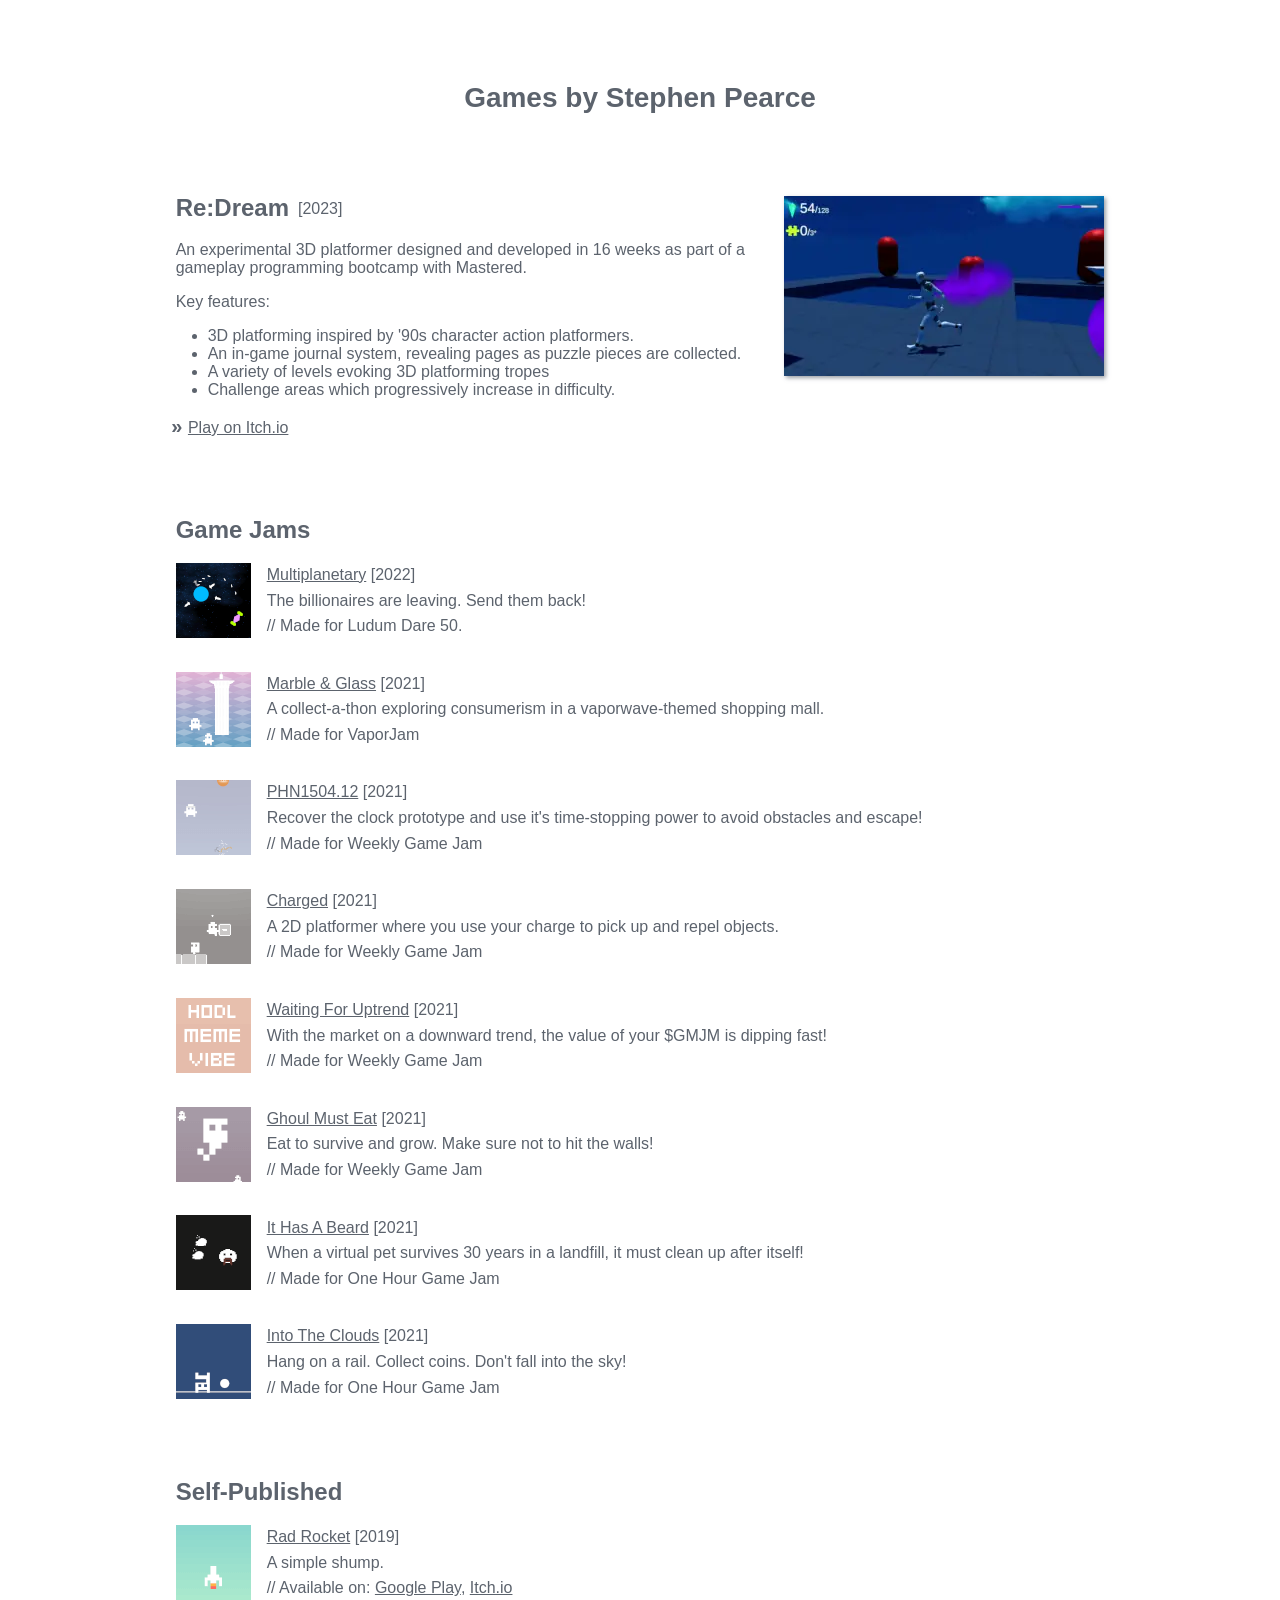
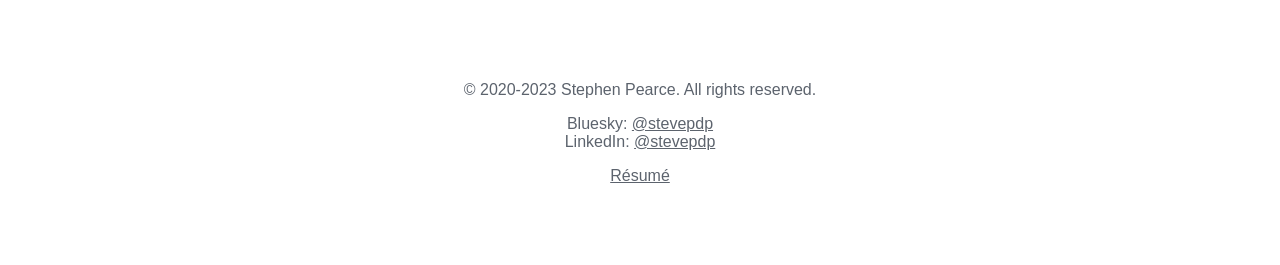
==== index.html @ ff485ddc "Add thumbnails to older works" ====
<!DOCTYPE html>
<html lang="en">
	<head>
		<meta charset="utf-8">
		<meta name="viewport" content="width=device-width, initial-scale=1">
		<link rel="canonical" href="https://stevepdp.dev">
		<title>Games by Stephen Pearce</title>
		<meta name="author" content="Stephen Pearce">
		<meta name="description" content="Featuring game projects and links to further information.">
		<link rel="related" type="application/atom+xml" title="Games by Stephen Pearce: Commits" href="https://github.com/stevepdp/stevepdp.github.io/commits.atom">
		<link rel="stylesheet" type="text/css" href="assets/css/style.css">
		<!-- Open Graph -->
		<meta property="og:site_name" content="Games by Stephen Pearce">
		<meta property="og:url" content="https://stevepdp.dev">
		<meta property="og:type" content="website">
		<meta property="og:title" content="Games by Stephen Pearce">
		<meta property="og:description" content="Featuring game projects and links to further information.">
	</head>
	<body>
		<!-- Header -->
		<header class="headline">
			<h1><a href="/">Games by Stephen Pearce</a></h1>
		</header>
		<!-- Recents / Highlights -->
		<article class="game">
			<div class="description">
				<div class="left">
					<div class="inner">
						<header class="header">
							<h1><a href="https://stevepdp.itch.io/re-dream" rel="me nofollow noopener noreferer" target="_blank">Re:Dream</a></h1><span class="release">2023</span>
						</header>
						<p>An experimental 3D platformer designed and developed in 16 weeks as part of a gameplay programming bootcamp with Mastered.</p>
						<p>Key features:</p>
						<ul class="features">
							<li>3D platforming inspired by '90s character action platformers.</li>
							<li>An in-game journal system, revealing pages as puzzle pieces are collected.</li>
							<li>A variety of levels evoking 3D platforming tropes</li>
							<li>Challenge areas which progressively increase in difficulty.</li>
						</ul>
						<ul class="ctas">
							<li><a href="https://stevepdp.itch.io/re-dream" rel="me nofollow noopener noreferer" target="_blank">Play on Itch.io</a></li>
						</ul>
					</div>
				</div>
				<div class="right">
					<a href="https://stevepdp.itch.io/re-dream" rel="me nofollow noopener noreferer" target="_blank" title="Play on Itch.io">
						<picture>
							<source srcset="assets/img/re-dream/re-dream-1-640x360.webp" type="image/webp" media="(min-width: 1600px)">
							<source srcset="assets/img/re-dream/re-dream-1-320x180.webp" type="image/webp">
							<img class="media" src="assets/img/re-dream/marble-and-glass-1-320x180.webp" alt="A screenshot from the game Re:Dream. The screenshot shows the avatar in a challenge area battling enemies and avoiding pits.">
						</picture>
					</a>
				</div>
			</div>
		</article>
		<!-- Works: Game Jams -->
		<section class="work">
			<header class="header">
				<h1>Game Jams</h1>
			</header>
			<div class="inner">
				<ul class="works">
					<li style="background-image:url('img/multiplanetary-thumb.png');">
						<a href="https://stevepdp.itch.io/multiplanetary" rel="nofollow noopener noreferer" target="_blank">Multiplanetary</a> [2022]
						<br>
						The billionaires are leaving. Send them back!
						<br>
						<span class="infos">Made for Ludum Dare 50</span>.
					</li>
					<li style="background-image:url('img/marbleandglass-thumb.png');">
						<a href="https://stevepdp.itch.io/marble-and-glass" rel="nofollow noopener noreferer" target="_blank">Marble &amp; Glass</a> [2021]
						<br>
						A collect-a-thon exploring consumerism in a vaporwave-themed shopping mall.
						<br>
						<span class="infos">Made for VaporJam</span>
					</li>
					<li style="background-image:url('img/phn150412-thumb.png');">
						<a href="https://stevepdp.itch.io/phn1504.12" rel="nofollow noopener noreferer" target="_blank">PHN1504.12</a> [2021]
						<br>
						Recover the clock prototype and use it's time-stopping power to avoid obstacles and escape!
						<br>
						<span class="infos">Made for Weekly Game Jam</span>
					</li>
					<li style="background-image:url('img/charged-thumb.png');">
						<a href="https://stevepdp.itch.io/charged" rel="nofollow noopener noreferer" target="_blank">Charged</a> [2021]
						<br>
						A 2D platformer where you use your charge to pick up and repel objects.
						<br>
						<span class="infos">Made for Weekly Game Jam</span>
					</li>
					<li style="background-image:url('img/waitingforuptrend-thumb.png');">
						<a href="https://stevepdp.itch.io/waiting-for-uptrend" rel="nofollow noopener noreferer" target="_blank">Waiting For Uptrend</a> [2021]
						<br>
						With the market on a downward trend, the value of your $GMJM is dipping fast!
						<br>
						<span class="infos">Made for Weekly Game Jam</span>
					</li>
					<li style="background-image:url('img/ghoulmusteat-thumb.png');">
						<a href="https://stevepdp.itch.io/ghoul-must-eat" rel="nofollow noopener noreferer" target="_blank">Ghoul Must Eat</a> [2021]
						<br>
						Eat to survive and grow. Make sure not to hit the walls!
						<br>
						<span class="infos">Made for Weekly Game Jam</span>
					</li>
					<li style="background-image:url('img/ithasabeard-thumb.png');">
						<a href="https://stevepdp.itch.io/it-has-a-beard" rel="nofollow noopener noreferer" target="_blank">It Has A Beard</a> [2021]
						<br>
						When a virtual pet survives 30 years in a landfill, it must clean up after itself!
						<br>
						<span class="infos">Made for One Hour Game Jam</span>
					</li>
					<li style="background-image:url('img/intotheclouds-thumb.png');">
						<a href="https://stevepdp.itch.io/into-the-clouds" rel="nofollow noopener noreferer" target="_blank">Into The Clouds</a> [2021]
						<br>
						Hang on a rail. Collect coins. Don't fall into the sky!
						<br>
						<span class="infos">Made for One Hour Game Jam</span>
					</li>
				</ul>
			</div>	
		</section>
		<!-- Works: Self Published -->
		<section class="work">
			<header class="header">
				<h1>Self-Published</h1>
			</header>
			<div class="inner">
				<ul class="works">
					<li style="background-image:url('img/radrocket-thumb.png');">
						<a href="https://stevepdp.itch.io/rad-rocket" rel="nofollow noreferer noopener" target="_blank">Rad Rocket</a> [2019]
						<br>
						A simple shump.
						<br>
						// Available on: <a href="https://play.google.com/store/apps/details?id=co.uk.stephenpearce.radrocket" rel="nofollow noreferer noopener" target="_blank">Google Play</a>, <a href="https://stevepdp.itch.io/rad-rocket">Itch.io</a>
					</li>
				</ul>
			</div>	
		</section>
		<!-- Footer -->
		<footer class="footer">
			<span class="copyright">&copy; 2020&dash;2023 Stephen Pearce. All rights reserved.</span>
			<ul class="socials">
				<li>Bluesky: <a href="https://bsky.app/profile/stevepdp.bsky.social" rel="me nofollow noreferer noopener" target="_blank">@stevepdp</a></li>
				<li>LinkedIn: <a href="https://linkedin.com/in/stevepdp" rel="me nofollow noreferer noopener" target="_blank">@stevepdp</a></li>
			</ul>
			<ul>
				<!-- <li><a href="/assets/press-kit/">Press Kit</a></li> -->
				<li><a href="assets/doc/résumé-stephen-pearce.pdf" target="_blank">Résumé</a></li>
			</ul>
		</footer>
	</body>
</html>
---- assets/css/style.css ----
@media only screen {

	* {
		box-sizing: border-box;
	}
	:root {
		--contrast: 255, 255, 255;
		--main: 92, 99, 109;
	}
	::selection {
		background: rgb(var(--main));
		color: rgb(var(--contrast));
	}
	::-moz-selection {
		background: rgb(var(--main));
		color: rgb(var(--contrast));
	}
	body {
		background: rgb(var(--contrast));
		color: rgb(var(--main));
		font-family: "Segoe UI", Tahoma, Geneva, Verdana, sans-serif;
		margin: 0;
		padding: 0 1em 5em 1em;
	}
	ul {
		list-style: none;
		padding: 0;
	}
	ul.features {
		list-style: disc;
		padding-left: 2em;
	}
	a {
		color: rgb(var(--main));
	}
	.headline {
		line-height: 1;
		margin: 0;
		position: relative;
	}
	.headline h1 {
		font-size: 1.25em;
		line-height: 1;
		margin: 1.25em 0;
	}
	.headline h1 a {
		text-decoration: none;
	}
	.game {
		margin: 1em 0 0 0;
	}
	.game + .game {
		margin-top: 2em;
	}
	.game .header {
		order: 1;
		position: relative;
	}
	.game .header h1 {
		display: inline-block;
		margin-top: 0;
	}
	.game .header h1,
	.work .header h1  {
		font-size: 1em;
		line-height: 1;
	}
	.header h1 a {
		text-decoration: none;
	}
	.release {
		margin-left: 1ch;
		position: relative;
		top: -2px;
	}
	.release:before {
		content: '[';
	}
	.release:after {
		content: ']';
	}
	.description {
		display: flex;
		flex-direction: column;
	}
	.left {
		margin-top: 1em;
		order: 2;
	}
	.right {
		justify-content: flex-end;
		order: 1;
	}
	.inner {
		font-size: .875em;
	}
	.inner > p {
		margin-top: 0;
	}
	.clear {
		clear: both;
		content: "";
		display: table;
	}
	.media {
		box-shadow: 2px 2px 4px rgba(var(--main), .6);
		display: block;
		height: auto;
		width: 100%;
	}
	.media:hover {
		text-decoration: none;
	}
	.media ~ .media {
		margin-top: .75em;
	}
	.video {
		max-width: 320px;
	}
	.ctas {
		margin-left: 2ch;
		margin-bottom: 0;
		padding-left: 0;
	}
	.ctas li {
		list-style: none;
	}
	.ctas li:before {
		content: "» ";
		font-size: 1.25em;
		font-weight: bold;
		margin-left: -2ch;
	}
	.work,
	.footer {
		border-top: rgb(var(--main)) 1px dashed;
		margin: 2em 0 1.25em;
	}
	.works li {
		background-repeat: no-repeat;
		background-position: left center;
		display: block;
		line-height: 1.6;
		padding-left: calc(75px + 1em);
	}
	.works li ~ li {
		margin-top: 2em;
	}	
	.links {
		padding-left: 0;
	}
	.links li {
		list-style: none;
	}
	.infos:before {
		color: rgb(var(--main));
		content: "// ";
	}
	.footer {
		font-size: .85em;
		margin-bottom: 0;
		padding-top: .85em;
	}
	.footer ul {
		list-style: none;
		margin: 1em 0 0;
		padding: 0;
	}
}

@media only screen and (prefers-color-scheme: dark) {

	:root {
		--contrast: 24, 26, 27;
		--main: 169, 161, 150;
	}
	img,
	video {
		filter: brightness(.85);
	}
	.media {
		box-shadow: none;
	}
}

@media only screen and (min-width: calc(320px + 1em)) {

	.media {
		margin: 0 auto;
		width: auto;
	}
	.game .header {
		text-align: center;
	}
}

@media only screen and (min-width: 640px) {

	.headline,
	.footer {
		text-align: center;
	}
	.game .header {
		text-align: left;
	}
	.game .header h1 {
		margin-bottom: .875em;	
	}
	.game {
		flex-direction: row;
	}
	.description {
		flex-direction: row;
	}
	.inner {
		padding-right: 2ch;
	}
	.left {
		order: 2;
		margin-top: 0;
		width: 100%;
	}
	.right {
		order: 3;
		max-width: 320px;
		width: 100%;
	}
	a:hover {
		background: rgb(var(--main));
		color: rgb(var(--contrast));
	}
}

@media only screen and (min-height: 720px) and (min-width: 1180px) {

	body {
		margin: 0 auto;
		max-width: calc(72ch + 320px);
	}
	.headline h1 {
		font-size: 1.75em;
		margin: 3em 0;
	}
	.game,
	.work {
		border-top: none;
		margin: 5em 0;
	}
	.game .header h1,
	.work .header h1 {
		font-size: 1.5em;
	}
	.game .release {
		font-size: 1em;
	}
	.inner {
		padding-right: 4ch;
	}
	.inner,
	.footer {
		font-size: 1em;
	}
	.footer {
		border: none;
		padding-top: 0;
	}
}

@media only screen and (min-height: 900px) and (min-width: 1600px) {

	body {
		max-width: calc(72ch + (1280px/2));
		padding: 0;
	}
	.headline h1 {
		font-size: 2.25em;
		margin: 4em 0;
	}
	.game .header h1,
	.work .header h1 {
		font-size: 1.75em;
	}
	.right {
		max-width: 100%;
	}
	.video {

		max-width: none;
	}
	.footer {
		margin: 6.75em 0;
	}
}
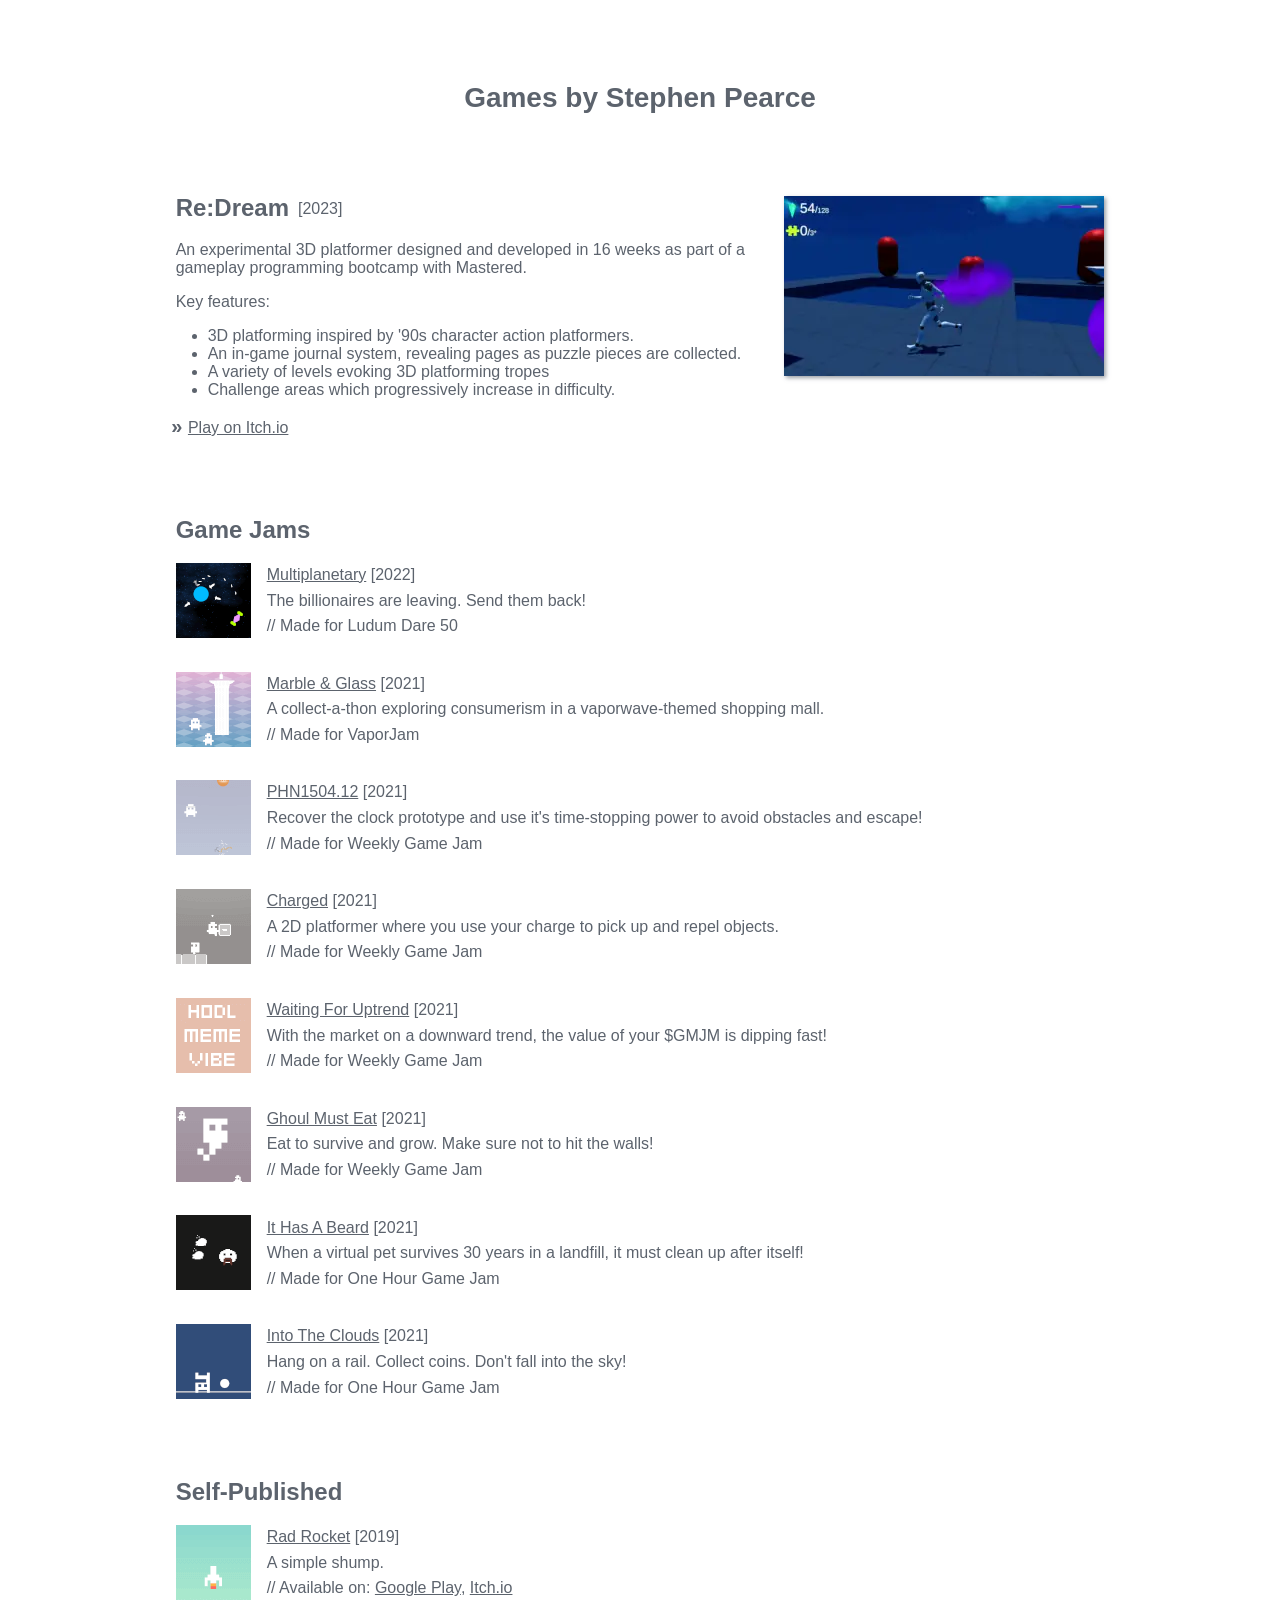
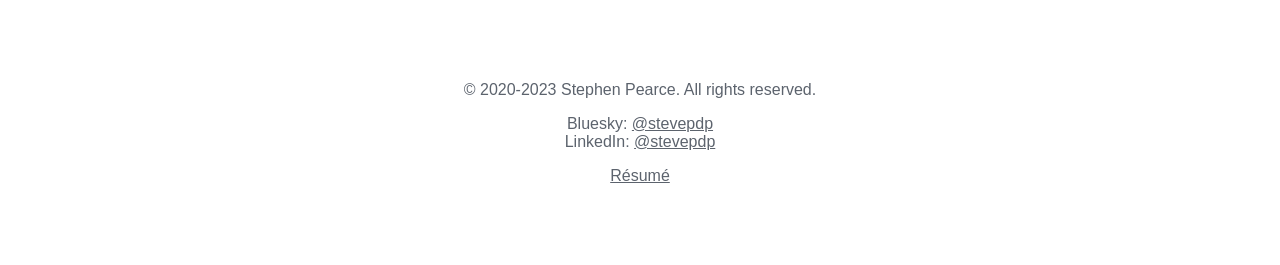
==== commit a96f13f7: "Minor inconsistancy removed and unused element removed" ====
--- a/index.html
+++ b/index.html
@@ -54,7 +54,7 @@
 			</div>
 		</article>
 		<!-- Works: Game Jams -->
-		<section class="work">
+		<section class="work" id="game-jams">
 			<header class="header">
 				<h1>Game Jams</h1>
 			</header>
@@ -65,7 +65,7 @@
 						<br>
 						The billionaires are leaving. Send them back!
 						<br>
-						<span class="infos">Made for Ludum Dare 50</span>.
+						<span class="infos">Made for Ludum Dare 50</span>
 					</li>
 					<li style="background-image:url('img/marbleandglass-thumb.png');">
 						<a href="https://stevepdp.itch.io/marble-and-glass" rel="nofollow noopener noreferer" target="_blank">Marble &amp; Glass</a> [2021]
@@ -120,7 +120,7 @@
 			</div>	
 		</section>
 		<!-- Works: Self Published -->
-		<section class="work">
+		<section class="work" id="self-published">
 			<header class="header">
 				<h1>Self-Published</h1>
 			</header>
@@ -144,7 +144,6 @@
 				<li>LinkedIn: <a href="https://linkedin.com/in/stevepdp" rel="me nofollow noreferer noopener" target="_blank">@stevepdp</a></li>
 			</ul>
 			<ul>
-				<!-- <li><a href="/assets/press-kit/">Press Kit</a></li> -->
 				<li><a href="assets/doc/résumé-stephen-pearce.pdf" target="_blank">Résumé</a></li>
 			</ul>
 		</footer>
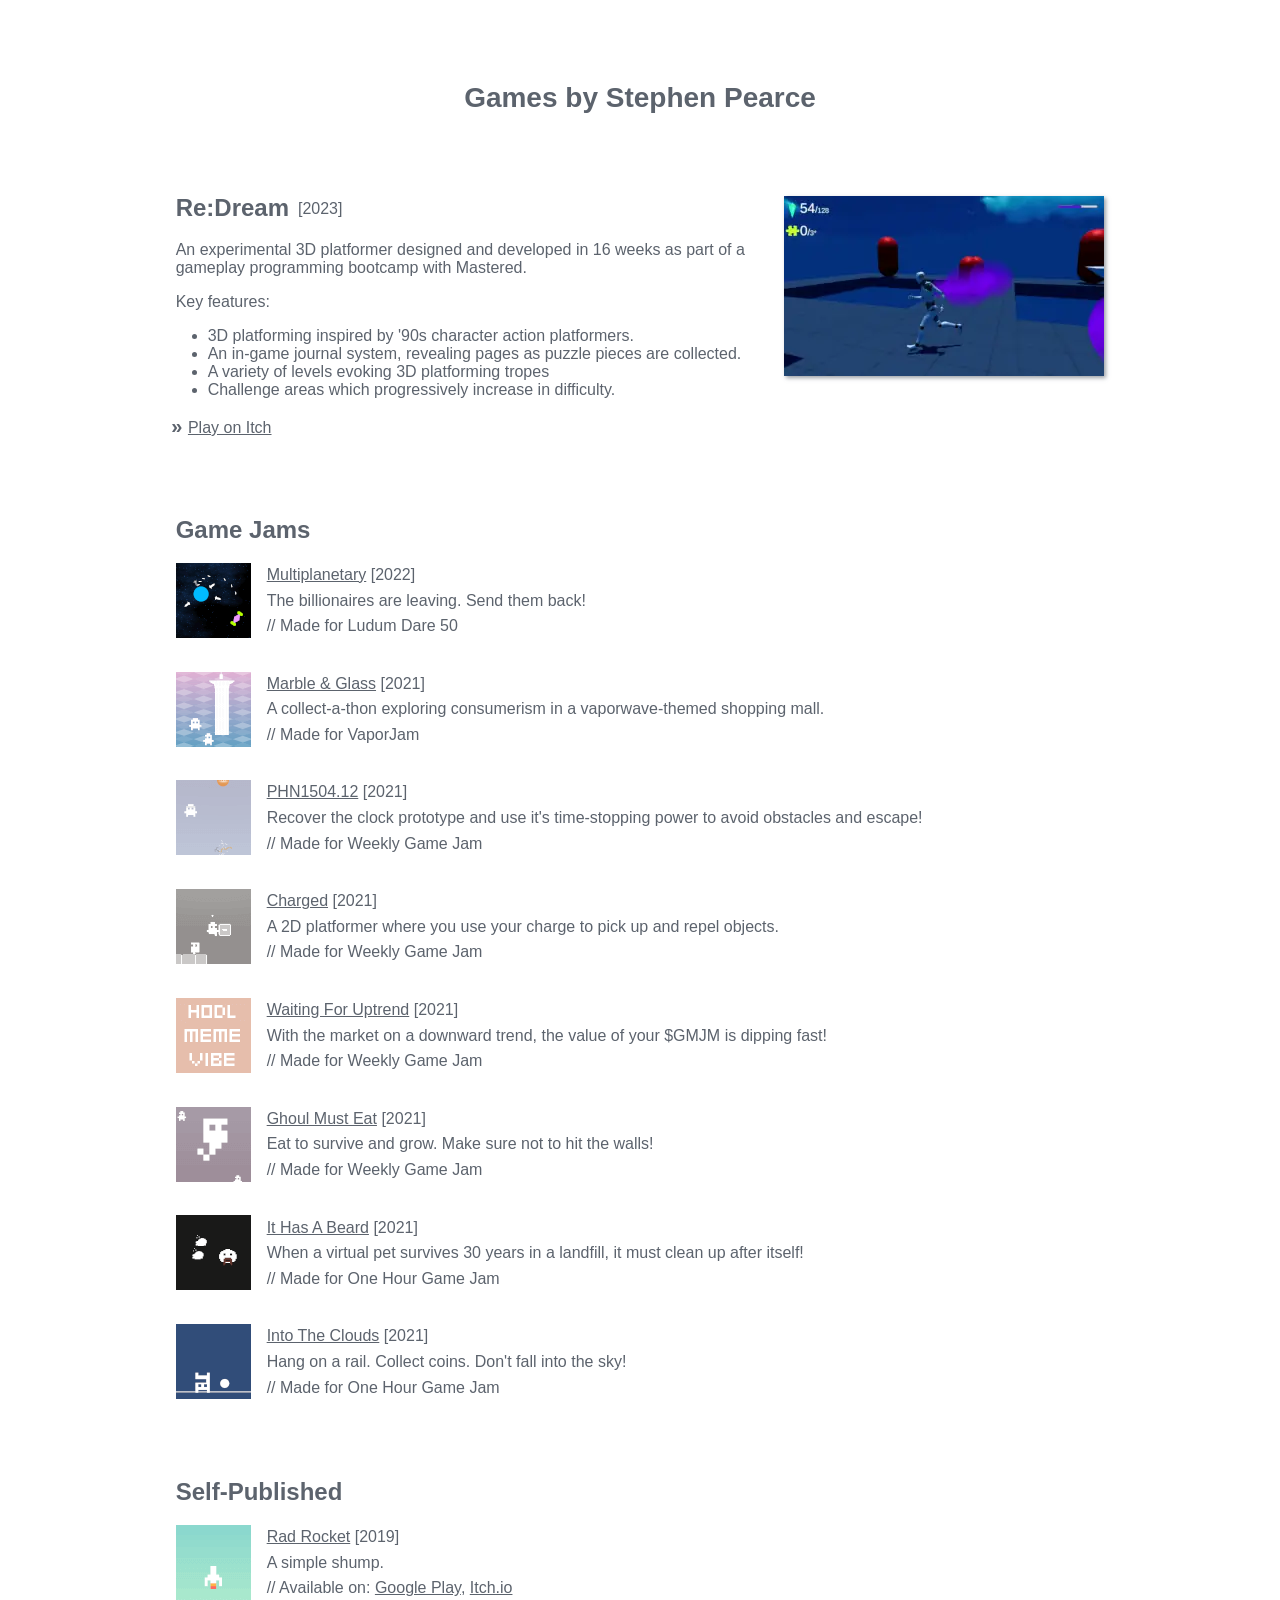
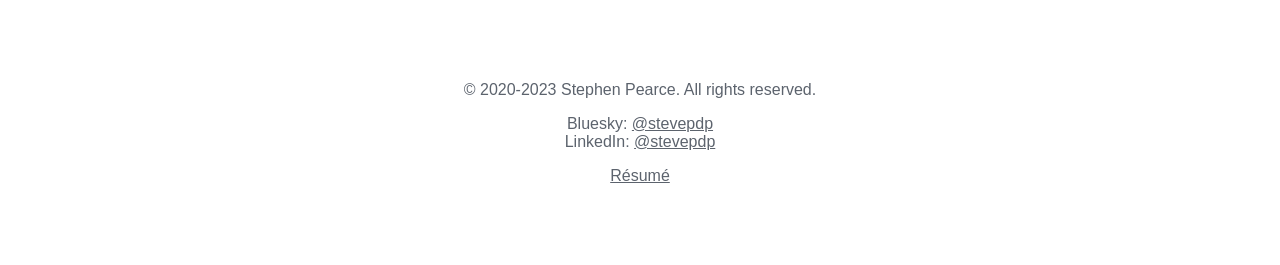
==== commit b643c476: "Add title tags to link elements" ====
--- a/index.html
+++ b/index.html
@@ -27,7 +27,7 @@
 				<div class="left">
 					<div class="inner">
 						<header class="header">
-							<h1><a href="https://stevepdp.itch.io/re-dream" rel="me nofollow noopener noreferer" target="_blank">Re:Dream</a></h1><span class="release">2023</span>
+							<h1><a href="https://stevepdp.itch.io/re-dream" rel="me nofollow noopener noreferer" target="_blank" title="Play on Itch">Re:Dream</a></h1><span class="release">2023</span>
 						</header>
 						<p>An experimental 3D platformer designed and developed in 16 weeks as part of a gameplay programming bootcamp with Mastered.</p>
 						<p>Key features:</p>
@@ -38,12 +38,12 @@
 							<li>Challenge areas which progressively increase in difficulty.</li>
 						</ul>
 						<ul class="ctas">
-							<li><a href="https://stevepdp.itch.io/re-dream" rel="me nofollow noopener noreferer" target="_blank">Play on Itch.io</a></li>
+							<li><a href="https://stevepdp.itch.io/re-dream" rel="me nofollow noopener noreferer" target="_blank">Play on Itch</a></li>
 						</ul>
 					</div>
 				</div>
 				<div class="right">
-					<a href="https://stevepdp.itch.io/re-dream" rel="me nofollow noopener noreferer" target="_blank" title="Play on Itch.io">
+					<a href="https://stevepdp.itch.io/re-dream" rel="me nofollow noopener noreferer" target="_blank" title="Play on Itch">
 						<picture>
 							<source srcset="assets/img/re-dream/re-dream-1-640x360.webp" type="image/webp" media="(min-width: 1600px)">
 							<source srcset="assets/img/re-dream/re-dream-1-320x180.webp" type="image/webp">
@@ -61,56 +61,56 @@
 			<div class="inner">
 				<ul class="works">
 					<li style="background-image:url('img/multiplanetary-thumb.png');">
-						<a href="https://stevepdp.itch.io/multiplanetary" rel="nofollow noopener noreferer" target="_blank">Multiplanetary</a> [2022]
+						<a href="https://stevepdp.itch.io/multiplanetary" rel="nofollow noopener noreferer" target="_blank" title="Play on Itch">Multiplanetary</a> [2022]
 						<br>
 						The billionaires are leaving. Send them back!
 						<br>
 						<span class="infos">Made for Ludum Dare 50</span>
 					</li>
 					<li style="background-image:url('img/marbleandglass-thumb.png');">
-						<a href="https://stevepdp.itch.io/marble-and-glass" rel="nofollow noopener noreferer" target="_blank">Marble &amp; Glass</a> [2021]
+						<a href="https://stevepdp.itch.io/marble-and-glass" rel="nofollow noopener noreferer" target="_blank" title="Play on Itch">Marble &amp; Glass</a> [2021]
 						<br>
 						A collect-a-thon exploring consumerism in a vaporwave-themed shopping mall.
 						<br>
 						<span class="infos">Made for VaporJam</span>
 					</li>
 					<li style="background-image:url('img/phn150412-thumb.png');">
-						<a href="https://stevepdp.itch.io/phn1504.12" rel="nofollow noopener noreferer" target="_blank">PHN1504.12</a> [2021]
+						<a href="https://stevepdp.itch.io/phn1504.12" rel="nofollow noopener noreferer" target="_blank" title="Play on Itch">PHN1504.12</a> [2021]
 						<br>
 						Recover the clock prototype and use it's time-stopping power to avoid obstacles and escape!
 						<br>
 						<span class="infos">Made for Weekly Game Jam</span>
 					</li>
 					<li style="background-image:url('img/charged-thumb.png');">
-						<a href="https://stevepdp.itch.io/charged" rel="nofollow noopener noreferer" target="_blank">Charged</a> [2021]
+						<a href="https://stevepdp.itch.io/charged" rel="nofollow noopener noreferer" target="_blank" title="Play on Itch">Charged</a> [2021]
 						<br>
 						A 2D platformer where you use your charge to pick up and repel objects.
 						<br>
 						<span class="infos">Made for Weekly Game Jam</span>
 					</li>
 					<li style="background-image:url('img/waitingforuptrend-thumb.png');">
-						<a href="https://stevepdp.itch.io/waiting-for-uptrend" rel="nofollow noopener noreferer" target="_blank">Waiting For Uptrend</a> [2021]
+						<a href="https://stevepdp.itch.io/waiting-for-uptrend" rel="nofollow noopener noreferer" target="_blank" title="Play on Itch">Waiting For Uptrend</a> [2021]
 						<br>
 						With the market on a downward trend, the value of your $GMJM is dipping fast!
 						<br>
 						<span class="infos">Made for Weekly Game Jam</span>
 					</li>
 					<li style="background-image:url('img/ghoulmusteat-thumb.png');">
-						<a href="https://stevepdp.itch.io/ghoul-must-eat" rel="nofollow noopener noreferer" target="_blank">Ghoul Must Eat</a> [2021]
+						<a href="https://stevepdp.itch.io/ghoul-must-eat" rel="nofollow noopener noreferer" target="_blank" title="Play on Itch">Ghoul Must Eat</a> [2021]
 						<br>
 						Eat to survive and grow. Make sure not to hit the walls!
 						<br>
 						<span class="infos">Made for Weekly Game Jam</span>
 					</li>
 					<li style="background-image:url('img/ithasabeard-thumb.png');">
-						<a href="https://stevepdp.itch.io/it-has-a-beard" rel="nofollow noopener noreferer" target="_blank">It Has A Beard</a> [2021]
+						<a href="https://stevepdp.itch.io/it-has-a-beard" rel="nofollow noopener noreferer" target="_blank" title="Play on Itch">It Has A Beard</a> [2021]
 						<br>
 						When a virtual pet survives 30 years in a landfill, it must clean up after itself!
 						<br>
 						<span class="infos">Made for One Hour Game Jam</span>
 					</li>
 					<li style="background-image:url('img/intotheclouds-thumb.png');">
-						<a href="https://stevepdp.itch.io/into-the-clouds" rel="nofollow noopener noreferer" target="_blank">Into The Clouds</a> [2021]
+						<a href="https://stevepdp.itch.io/into-the-clouds" rel="nofollow noopener noreferer" target="_blank" title="Play on Itch">Into The Clouds</a> [2021]
 						<br>
 						Hang on a rail. Collect coins. Don't fall into the sky!
 						<br>
@@ -127,11 +127,11 @@
 			<div class="inner">
 				<ul class="works">
 					<li style="background-image:url('img/radrocket-thumb.png');">
-						<a href="https://stevepdp.itch.io/rad-rocket" rel="nofollow noreferer noopener" target="_blank">Rad Rocket</a> [2019]
+						<a href="https://stevepdp.itch.io/rad-rocket" rel="nofollow noreferer noopener" target="_blank" title="Play on Itch">Rad Rocket</a> [2019]
 						<br>
 						A simple shump.
 						<br>
-						// Available on: <a href="https://play.google.com/store/apps/details?id=co.uk.stephenpearce.radrocket" rel="nofollow noreferer noopener" target="_blank">Google Play</a>, <a href="https://stevepdp.itch.io/rad-rocket">Itch.io</a>
+						// Available on: <a href="https://play.google.com/store/apps/details?id=co.uk.stephenpearce.radrocket" rel="nofollow noreferer noopener" target="_blank" title="Download for Android">Google Play</a>, <a href="https://stevepdp.itch.io/rad-rocket" title="Play on Itch">Itch.io</a>
 					</li>
 				</ul>
 			</div>	
@@ -140,11 +140,11 @@
 		<footer class="footer">
 			<span class="copyright">&copy; 2020&dash;2023 Stephen Pearce. All rights reserved.</span>
 			<ul class="socials">
-				<li>Bluesky: <a href="https://bsky.app/profile/stevepdp.bsky.social" rel="me nofollow noreferer noopener" target="_blank">@stevepdp</a></li>
-				<li>LinkedIn: <a href="https://linkedin.com/in/stevepdp" rel="me nofollow noreferer noopener" target="_blank">@stevepdp</a></li>
+				<li>Bluesky: <a href="https://bsky.app/profile/stevepdp.bsky.social" rel="me nofollow noreferer noopener" target="_blank" title="Stephen Pearce on Bluesky">@stevepdp</a></li>
+				<li>LinkedIn: <a href="https://linkedin.com/in/stevepdp" rel="me nofollow noreferer noopener" target="_blank" title="Stephen Pearce on LinkedIn">@stevepdp</a></li>
 			</ul>
 			<ul>
-				<li><a href="assets/doc/résumé-stephen-pearce.pdf" target="_blank">Résumé</a></li>
+				<li><a href="assets/doc/résumé-stephen-pearce.pdf" target="_blank" title="Downloadable résumé in PDF format">Résumé</a></li>
 			</ul>
 		</footer>
 	</body>
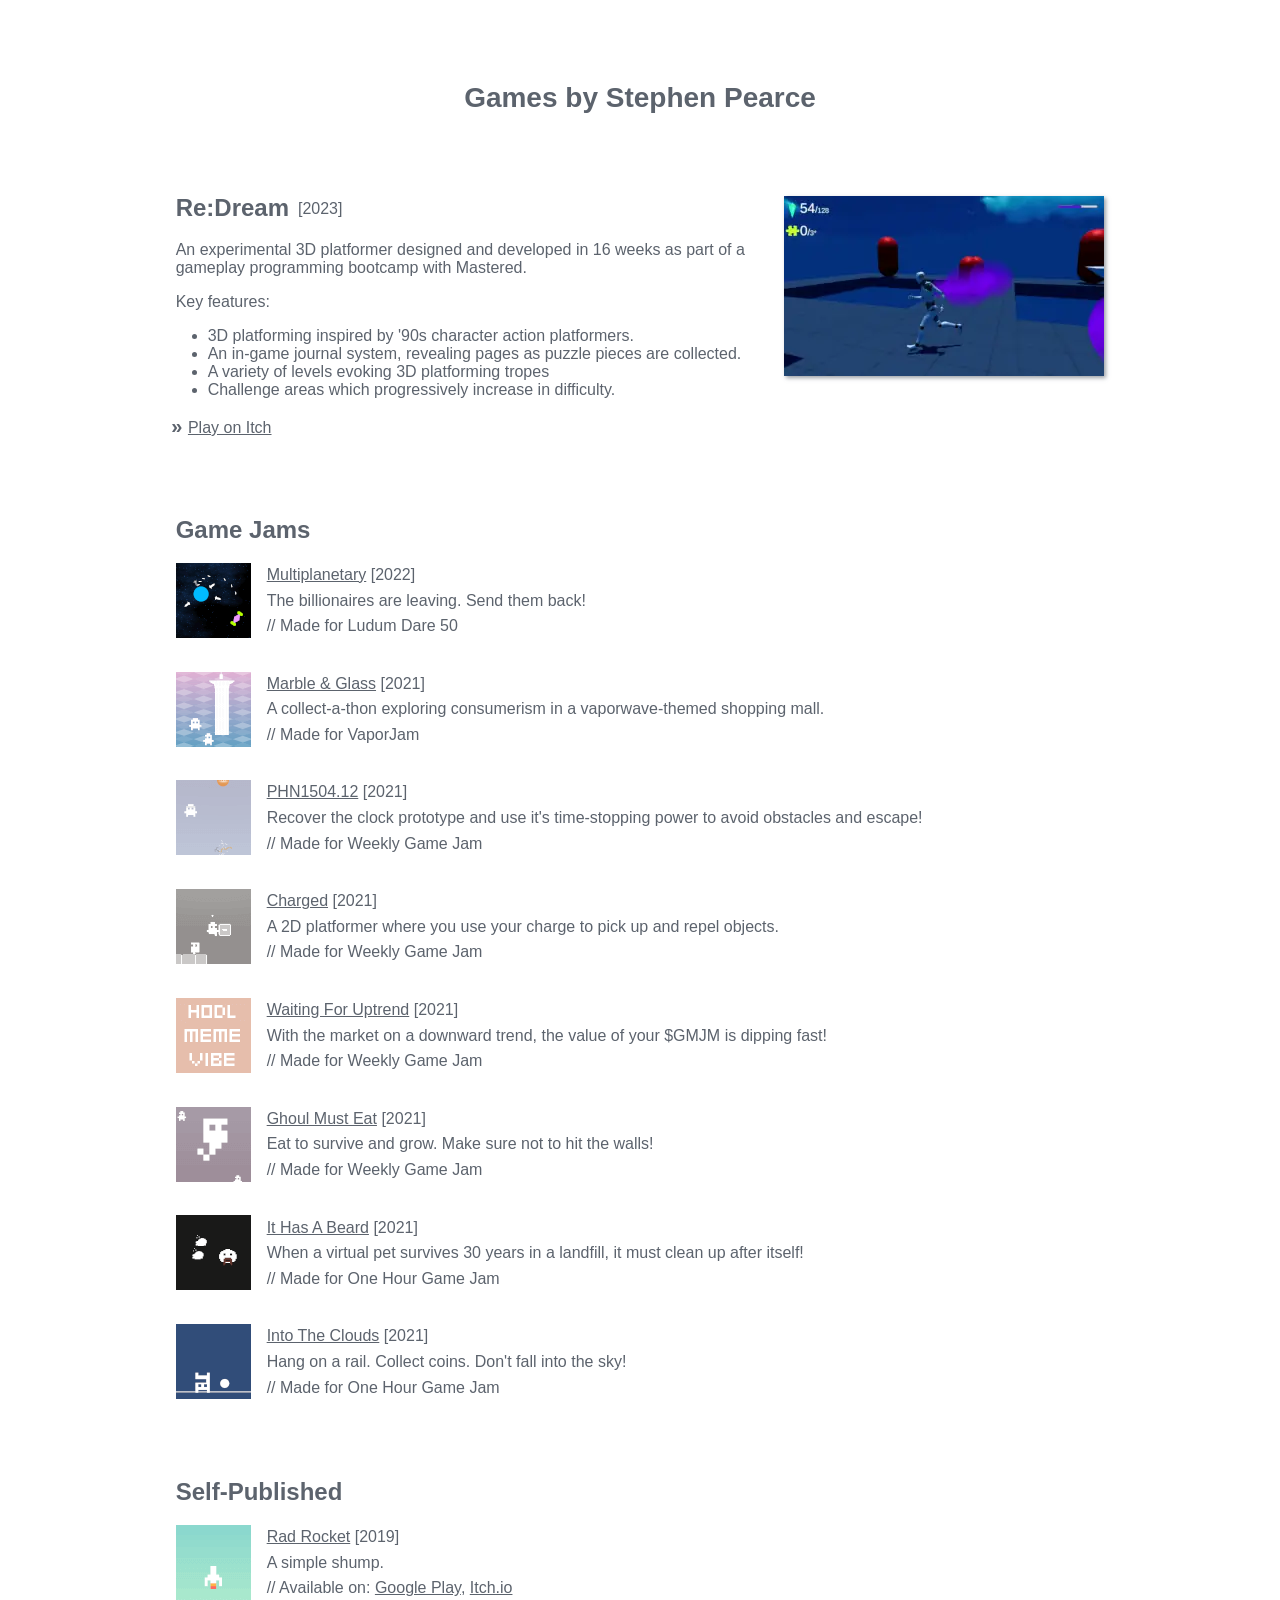
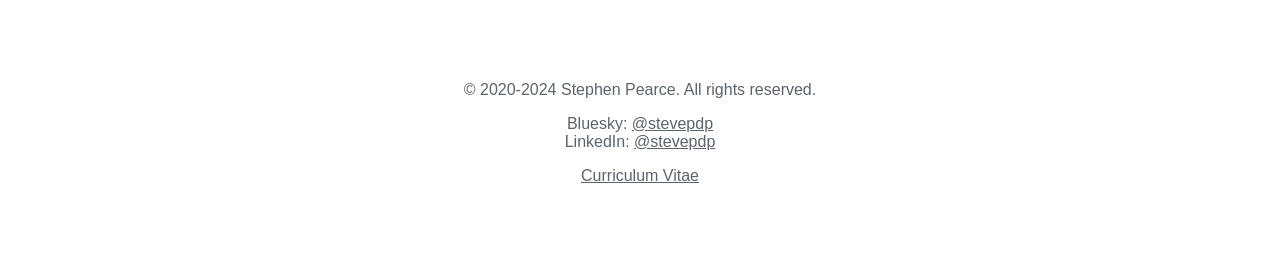
==== commit c8440aac: "Revised public CV version with 2024 competencies and interests" ====
--- a/index.html
+++ b/index.html
@@ -47,7 +47,7 @@
 						<picture>
 							<source srcset="assets/img/re-dream/re-dream-1-640x360.webp" type="image/webp" media="(min-width: 1600px)">
 							<source srcset="assets/img/re-dream/re-dream-1-320x180.webp" type="image/webp">
-							<img class="media" src="assets/img/re-dream/marble-and-glass-1-320x180.webp" alt="A screenshot from the game Re:Dream. The screenshot shows the avatar in a challenge area battling enemies and avoiding pits.">
+							<img class="media" src="assets/img/re-dream/marble-and-glass-1-320x180.webp" height="180" width="320" alt="A screenshot from the game Re:Dream. The screenshot shows the avatar in a challenge area battling enemies and avoiding pits.">
 						</picture>
 					</a>
 				</div>
@@ -138,13 +138,13 @@
 		</section>
 		<!-- Footer -->
 		<footer class="footer">
-			<span class="copyright">&copy; 2020&dash;2023 Stephen Pearce. All rights reserved.</span>
+			<span class="copyright">&copy; 2020&dash;2024 Stephen Pearce. All rights reserved.</span>
 			<ul class="socials">
 				<li>Bluesky: <a href="https://bsky.app/profile/stevepdp.bsky.social" rel="me nofollow noreferer noopener" target="_blank" title="Stephen Pearce on Bluesky">@stevepdp</a></li>
 				<li>LinkedIn: <a href="https://linkedin.com/in/stevepdp" rel="me nofollow noreferer noopener" target="_blank" title="Stephen Pearce on LinkedIn">@stevepdp</a></li>
 			</ul>
 			<ul>
-				<li><a href="assets/doc/résumé-stephen-pearce.pdf" target="_blank" title="Downloadable résumé in PDF format">Résumé</a></li>
+				<li><a href="assets/doc/cv-pub-stephen-pearce.pdf" target="_blank" title="Downloadable public CV in PDF format">Curriculum Vitae</a></li>
 			</ul>
 		</footer>
 	</body>
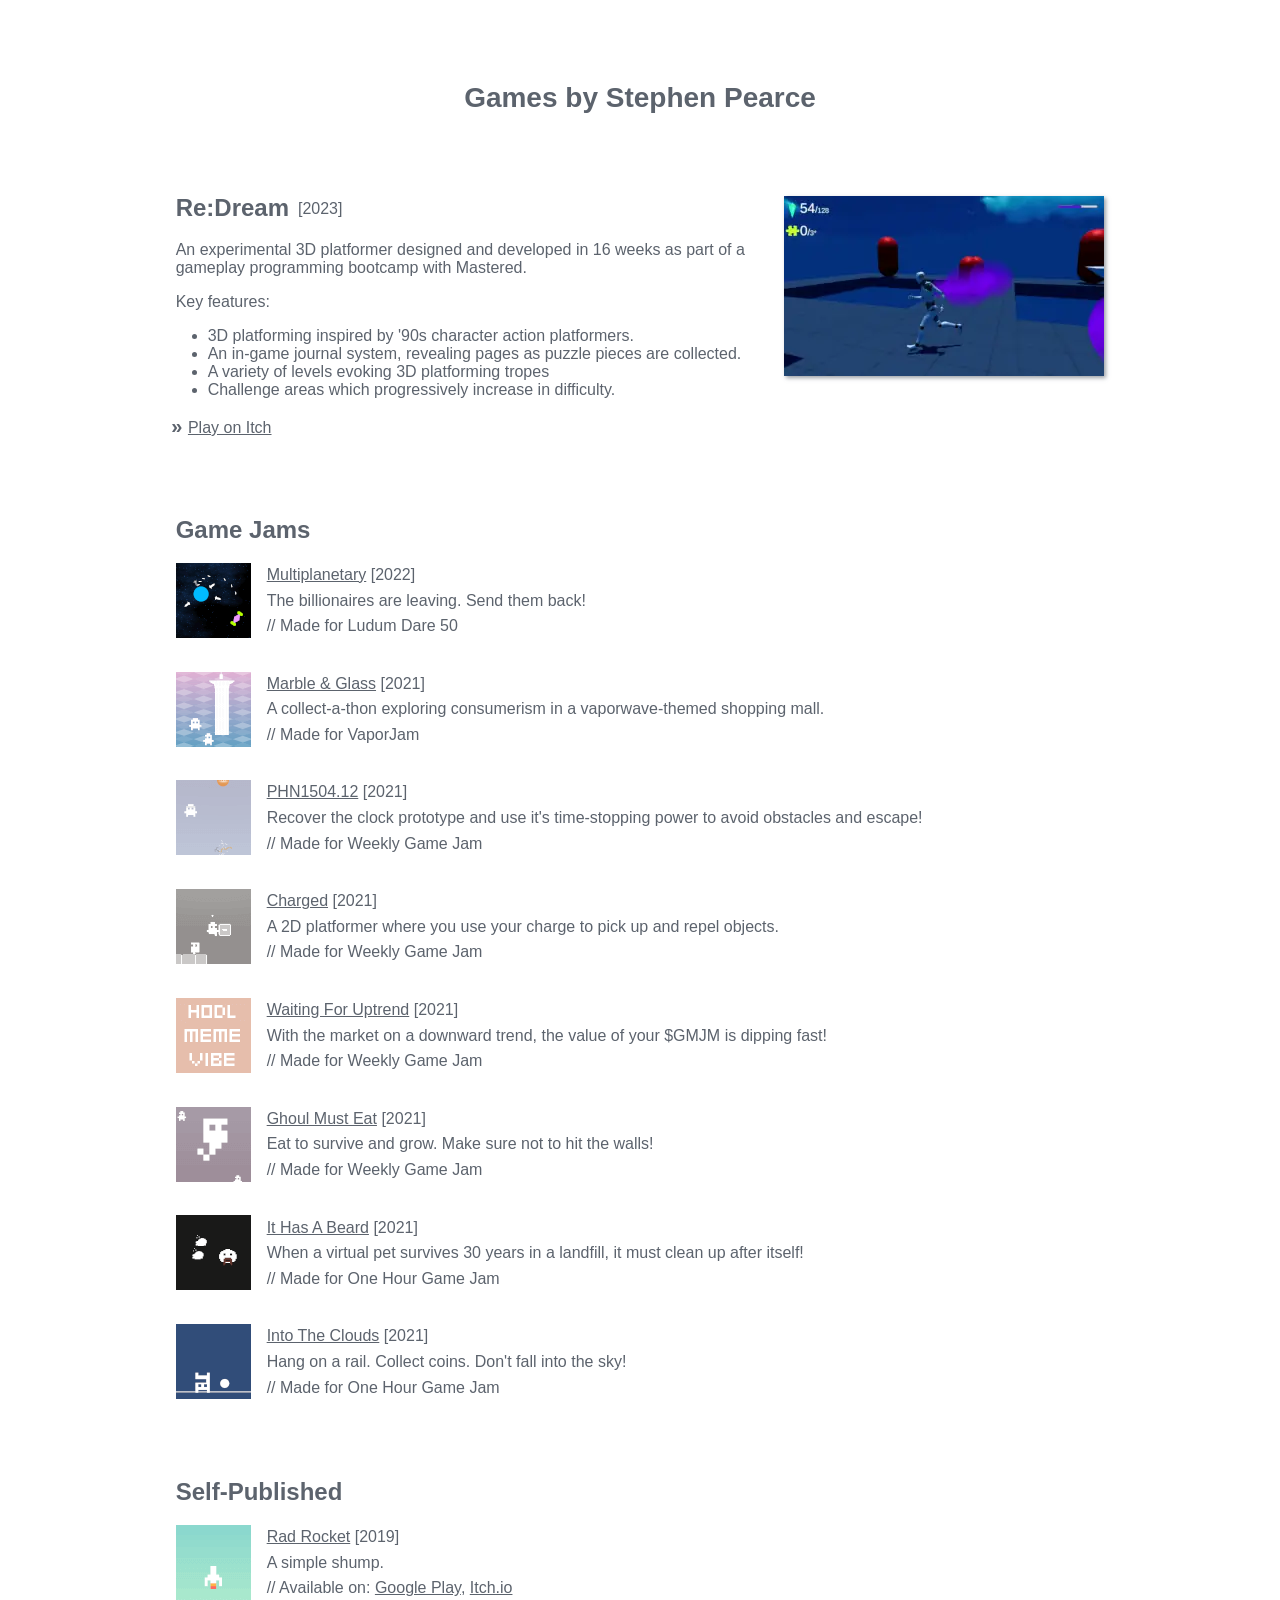
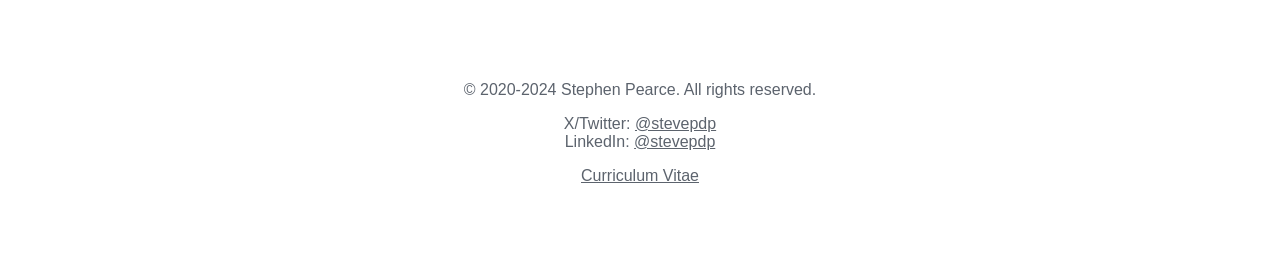
==== commit af38edab: "Replace Bluesky with X" ====
--- a/index.html
+++ b/index.html
@@ -140,12 +140,12 @@
 		<footer class="footer">
 			<span class="copyright">&copy; 2020&dash;2024 Stephen Pearce. All rights reserved.</span>
 			<ul class="socials">
-				<li>Bluesky: <a href="https://bsky.app/profile/stevepdp.bsky.social" rel="me nofollow noreferer noopener" target="_blank" title="Stephen Pearce on Bluesky">@stevepdp</a></li>
-				<li>LinkedIn: <a href="https://linkedin.com/in/stevepdp" rel="me nofollow noreferer noopener" target="_blank" title="Stephen Pearce on LinkedIn">@stevepdp</a></li>
+				<li>X/Twitter: <a href="https://twitter.com/intent/follow?screen_name=stevepdp" rel="me nofollow noreferer noopener" target="_blank" title="Stephen Pearce on X">@stevepdp</a></li>
+				<li>LinkedIn: <a href="https://www.linkedin.com/comm/mynetwork/discovery-see-all?usecase=PEOPLE_FOLLOWS&followMember=stevepdp" rel="me nofollow noreferer noopener" target="_blank" title="Stephen Pearce on LinkedIn">@stevepdp</a></li>
 			</ul>
 			<ul>
 				<li><a href="assets/doc/cv-pub-stephen-pearce.pdf" target="_blank" title="Downloadable public CV in PDF format">Curriculum Vitae</a></li>
 			</ul>
 		</footer>
 	</body>
-</html>+</html>
